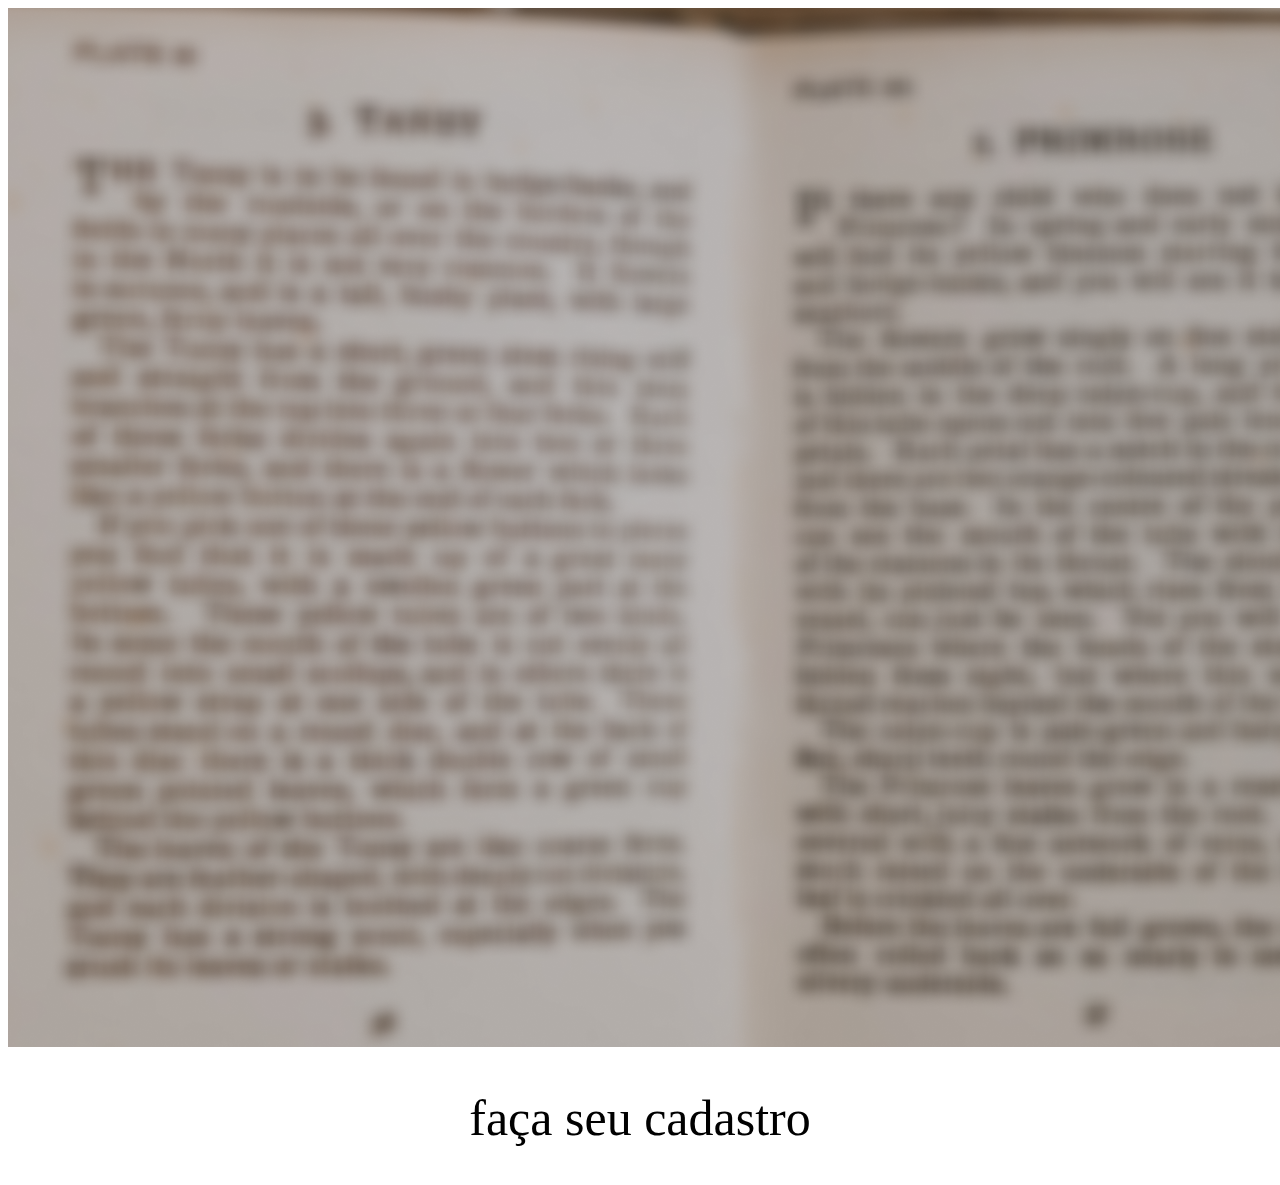
==== Login/login.html @ 745580f1 "login 1  tentativa" ====
<!DOCTYPE html>
<html lang="pt">
<head>
    <meta charset="UTF-8">
    <meta http-equiv="X-UA-Compatible" content="IE=edge">
    <meta name="viewport" content="width=device-width, initial-scale=1.0">
    <title>Faça seu login</title>
    <link rel="stylesheet" href="login.css">
</head>
<body>
    <div class="corpo" id="cabecalho"></div>
    <img src="imagens/fundo login.png" alt="">
<h1>faça seu cadastro</h1>

</body>
</html>
---- Login/login.css ----
.corpo{
    position: absolute;
    width: 522px;

    /* display: flex;
    justify-content: space-evenly; */

    /* height: 881px;
    left: 459px;
    top: 111px; */


/* background-image: url(../Login/imagens/fundo\ login.png); */
}

h1{
    font-style: normal;
font-weight: 400;
font-size: 50px;
line-height: 67px;
text-align: center;

}
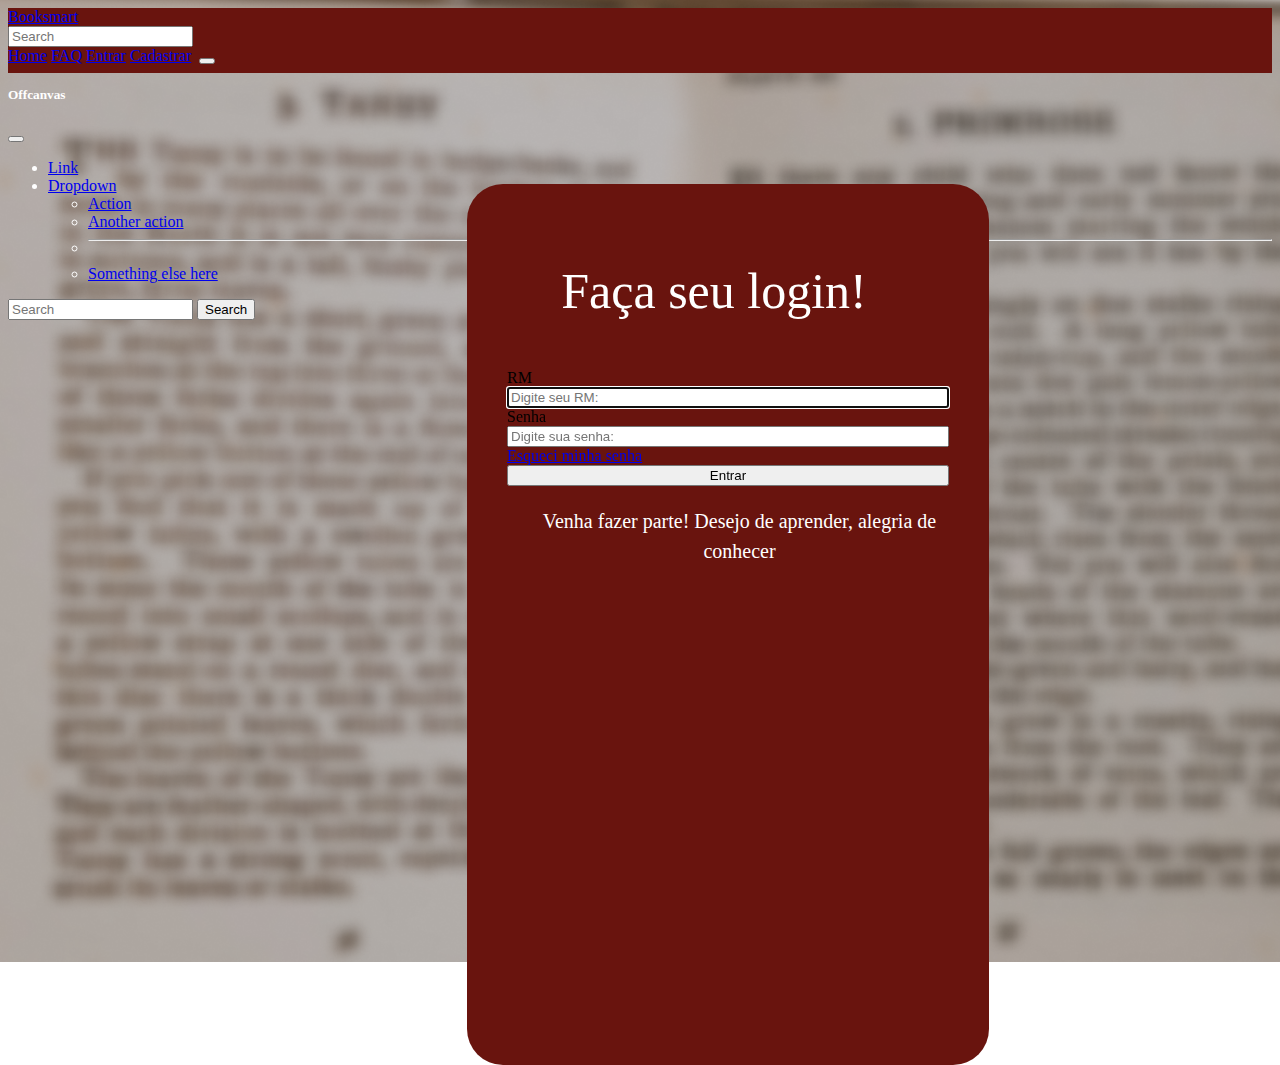
==== commit f969a2ee: "login1" ====
--- a/Login/login.html
+++ b/Login/login.html
@@ -1,17 +1,78 @@
 <!DOCTYPE html>
-<html lang="pt">
+<html lang="pt-BR">
 <head>
     <meta charset="UTF-8">
     <meta http-equiv="X-UA-Compatible" content="IE=edge">
     <meta name="viewport" content="width=device-width, initial-scale=1.0">
-    <title>Faça seu login</title>
-    <link rel="stylesheet" href="login.css">
+    <title>Login</title>
+    <link rel="stylesheet" href="main.css">
+    <link rel="stylesheet" href="../header.css">
+    <link rel="stylesheet" href="../Login/login.css">
+    <link href="https://cdn.jsdelivr.net/npm/bootstrap@5.3.0-alpha3/dist/css/bootstrap.min.css" rel="stylesheet" integrity="sha384-KK94CHFLLe+nY2dmCWGMq91rCGa5gtU4mk92HdvYe+M/SXH301p5ILy+dN9+nJOZ" crossorigin="anonymous">
+    <script src="https://cdn.jsdelivr.net/npm/bootstrap@5.3.0-alpha3/dist/js/bootstrap.bundle.min.js" integrity="sha384-ENjdO4Dr2bkBIFxQpeoTz1HIcje39Wm4jDKdf19U8gI4ddQ3GYNS7NTKfAdVQSZe" crossorigin="anonymous"></script>
 </head>
 <body>
-    <div class="corpo" id="cabecalho"></div>
-    <img src="imagens/fundo login.png" alt="">
-<h1>faça seu cadastro</h1>
-
+    <header class="navbar bg-body-tertiary fixed-top">
+        <div class="container-fluid">
+          <a class="navbar-brand" href="#">Booksmart</a>
+          <form class="d-flex" role="search">
+            <input class="form-control me-2" type="search" placeholder="Search" aria-label="Search">
+           </form>
+               <a class="nav-link active" aria-current="page" href="#">Home</a>
+               <a class="nav-link active" aria-current="page" href="#">FAQ</a>
+               <a class="nav-link active" aria-current="page" href="Login/login.html">Entrar</a>
+               <a class="nav-link active" aria-current="page" href="#">Cadastrar</a>
+               <a class="user img" aria-current="page" href="#"></a><img src="icons/User.png" alt="">
+            
+          <button class="navbar-toggler " type="button" data-bs-toggle="offcanvas" data-bs-target="#offcanvasNavbar" aria-controls="offcanvasNavbar" aria-label="Toggle navigation">
+            <span class="navbar-toggler-icon text-bg-primary"></span>
+            </button>
+          <div class="offcanvas offcanvas-end text-bg-primary" tabindex="-1" id="offcanvasNavbar" aria-labelledby="offcanvasNavbarLabel">
+            <div class="offcanvas-header">
+              <h5 class="offcanvas-title" id="offcanvasNavbarLabel">Offcanvas</h5>
+              <button type="button" class="btn-close" data-bs-dismiss="offcanvas" aria-label="Close"></button>
+            </div>
+            <div class="offcanvas-body">
+              <ul class="navbar-nav justify-content-end flex-grow-1 pe-3">
+                <li class="nav-item">
+                  <a class="nav-link" href="#">Link</a>
+                </li>
+                <li class="nav-item dropdown">
+                  <a class="nav-link dropdown-toggle" href="#" role="button" data-bs-toggle="dropdown" aria-expanded="false">
+                    Dropdown
+                  </a>
+                  <ul class="dropdown-menu">
+                    <li><a class="dropdown-item" href="#">Action</a></li>
+                    <li><a class="dropdown-item" href="#">Another action</a></li>
+                    <li>
+                      <hr class="dropdown-divider">
+                    </li>
+                    <li><a class="dropdown-item" href="#">Something else here</a></li>
+                  </ul>
+                </li>
+              </ul>
+              <form class="d-flex mt-3" role="search">
+                <input class="form-control me-2" type="search" placeholder="Search" aria-label="Search">
+                <button class="btn btn-outline-success" type="submit">Search</button>
+              </form>
+            </div>
+          </div>
+        </div>
+      </header>
+    <div class="page">
+        <form method="POST" class="formLogin">
+            <h1 class="LOG">Faça seu login!</h1> 
+            <label for="RM">RM</label>
+            <input type="rm" placeholder="Digite seu RM:" autofocus="true" />
+            <label for="password">Senha</label>
+            <input type="password" placeholder="Digite sua senha:" />
+            <a href="/">Esqueci minha senha</a>
+            <input type="submit" value="Entrar" class="btn" />
+            <p>Venha fazer parte!
+              Desejo de aprender, alegria de conhecer</p>
+        </form>
+    </div>
+    
+       
 </body>
-</html>
-
+</html>--- a/header.css
+++ b/header.css
@@ -0,0 +1,20 @@
+.container-fluid
+{
+    background-color: #69140E;
+    height: 65px;
+    color:white;
+}
+
+.user img{
+    background-color: rgb(9, 202, 202);
+} 
+
+.navbar-toggler-icon{
+    color: white;
+}
+
+body{
+    background-image: url(../Login/imagens/fundo\ login.png);
+    background-repeat: no-repeat;
+    background-size:cover;
+}--- a/Login/login.css
+++ b/Login/login.css
@@ -1,4 +1,4 @@
-.corpo{
+/* .corpo{
     position: absolute;
     width: 522px;
 
@@ -10,8 +10,8 @@
     top: 111px; */
 
 
-/* background-image: url(../Login/imagens/fundo\ login.png); */
-}
+
+/* }
 
 h1{
     font-style: normal;
@@ -20,5 +20,161 @@
 line-height: 67px;
 text-align: center;
 
+} */ 
+
+@import url('https://fonts.googleapis.com/css2?family=Inter:wght@100;200;300;400;500;600;700;800;900&display=swap');
+
+body {
+    /*font-family: 'Inter', sans-serif;
+    margin: 0;
+    padding: 0;
+    color: #023047;*/
+    background-image: url(../Login/imagens/fundo\ login.png);
 }
 
+h1.LOG{
+    position:static;
+width: 414px;
+height: 78px;
+left: 513px;
+top: 261px;
+
+font-family: 'Playfair Display SC';
+font-style: normal;
+font-weight: 400;
+font-size: 50px;
+line-height: 67px;
+text-align: center;
+
+color: #FFFFFF;
+}
+
+p{
+    position: relative;
+    left: 2.6%;
+    right: 0%;
+    top: 0%;
+    bottom: 57.82%;
+    
+    font-family: 'Kavivanar';
+    font-style: normal;
+    font-weight: 400;
+    font-size: 20px;
+    line-height: 30px;
+    text-align: center;
+    
+    color: #FFFFFF;  
+}
+
+.page {
+    display:flex;
+    flex-direction: column;
+    align-items:center;
+    align-content: center;
+    justify-content:flex-start;
+    position: relative;
+    width: 522px;
+    height: 881px;
+    left: 459px;
+    top: 111px;
+
+    background: #69140E;
+    border-radius: 36px;
+        
+    /*display: flex;
+    flex-direction: column;
+    align-items: center;
+    align-content: center;
+    justify-content: center;
+    width: 50%;
+    height: 100vh;
+    background-color: #5c0c0c;*/
+}
+
+/*.formLogin label {
+    position: relative;
+    left: 0%;
+    right: 0%;
+    top: 64.29%;
+    bottom: 0%;
+    
+    background: #F2B675;
+    border-radius: 13px;
+}*/
+
+.formLogin {
+    display: flex;
+    flex-direction: column;
+    padding: 40px;
+    /*box-shadow: 10px 10px 40px rgba(0, 0, 0, 0.4);*/
+    
+}
+
+/*.areaLogin img {
+    width: 420px;
+}
+
+.formLogin h1 {
+    padding: 0;
+    margin: 0;
+    font-weight: 500;
+    font-size: 2.3em;
+}
+
+.formLogin p {
+    display: inline-block;
+    font-size: 14px;
+    color: #666;
+    margin-bottom: 25px;
+}
+
+.formLogin input {
+    padding: 15px;
+    font-size: 14px;
+    border: 1px solid #ccc;
+    margin-bottom: 20px;
+    margin-top: 5px;
+    border-radius: 4px;
+    transition: all linear 160ms;
+    outline: none;
+}
+
+
+.formLogin input:focus {
+    border: 1px solid #f72585;
+}
+
+.formLogin label {
+    font-size: 14px;
+    font-weight: 600;
+}
+
+.formLogin a {
+    display: inline-block;
+    margin-bottom: 20px;
+    font-size: 13px;
+    color: #555;
+    transition: all linear 160ms;
+}
+
+.formLogin a:hover {
+    color: #f72585;
+}
+
+.btn {
+    background-color: #f72585;
+    color: #fff;
+    font-size: 14px;
+    font-weight: 600;
+    border: none !important;
+    transition: all linear 160ms;
+    cursor: pointer;
+    margin: 0 !important;
+
+}
+
+.btn:hover {
+    transform: scale(1.05);
+    background-color: #ff0676;
+
+}